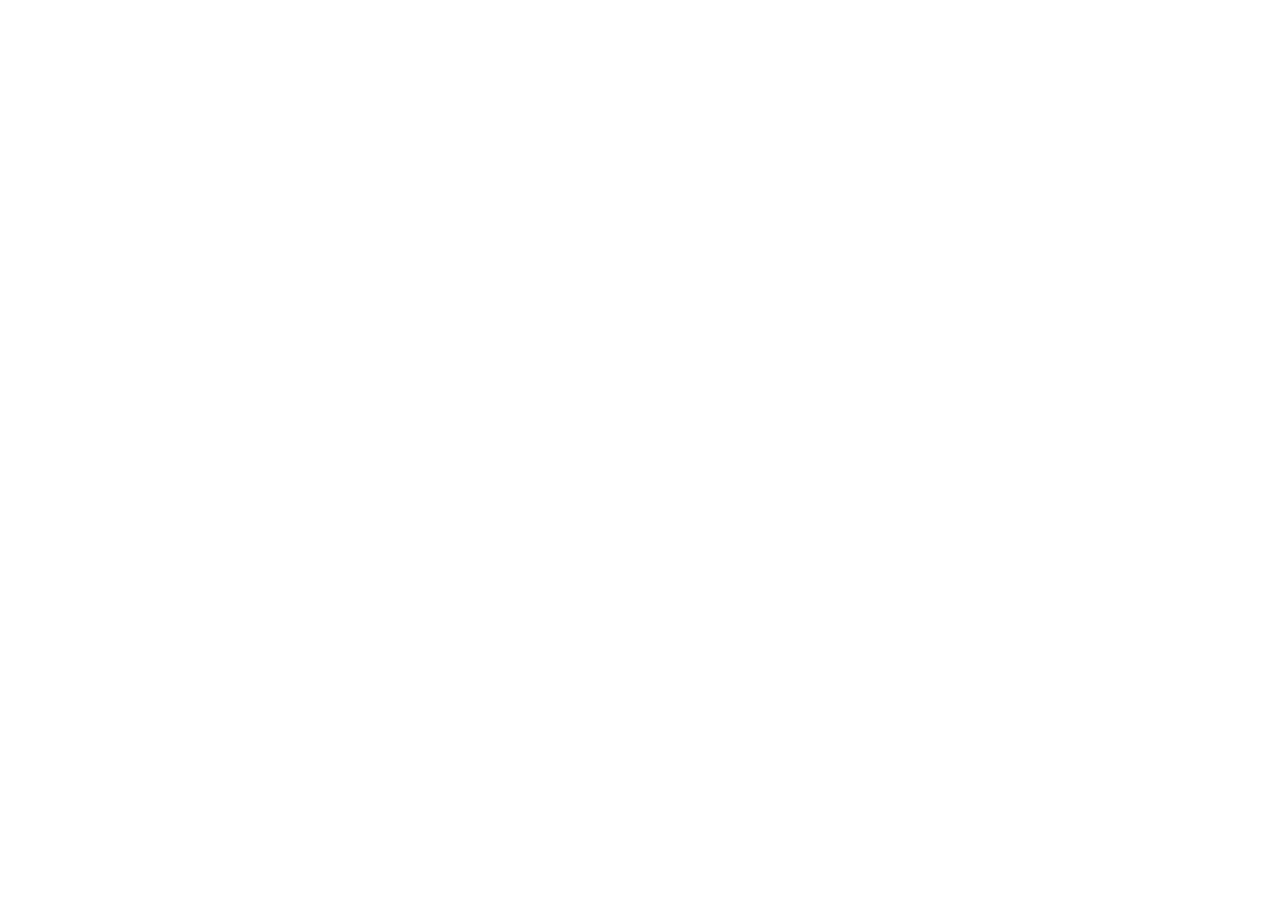
==== Activity 2 - JSON/index.html @ ecace031 "new activity" ====
<!doctype html>
<html lang="en">
  <head>
    <meta charset="utf-8">
    <meta name="viewport" content="width=device-width, initial-scale=1">
    <title>JSON</title>
    <link href="https://cdn.jsdelivr.net/npm/bootstrap@5.3.8/dist/css/bootstrap.min.css" rel="stylesheet" integrity="sha384-sRIl4kxILFvY47J16cr9ZwB07vP4J8+LH7qKQnuqkuIAvNWLzeN8tE5YBujZqJLB" crossorigin="anonymous">
  </head>
  <body>
    <h1></h1>
    <script src="https://cdn.jsdelivr.net/npm/bootstrap@5.3.8/dist/js/bootstrap.bundle.min.js" integrity="sha384-FKyoEForCGlyvwx9Hj09JcYn3nv7wiPVlz7YYwJrWVcXK/BmnVDxM+D2scQbITxI" crossorigin="anonymous"></script>
  </body>
</html>
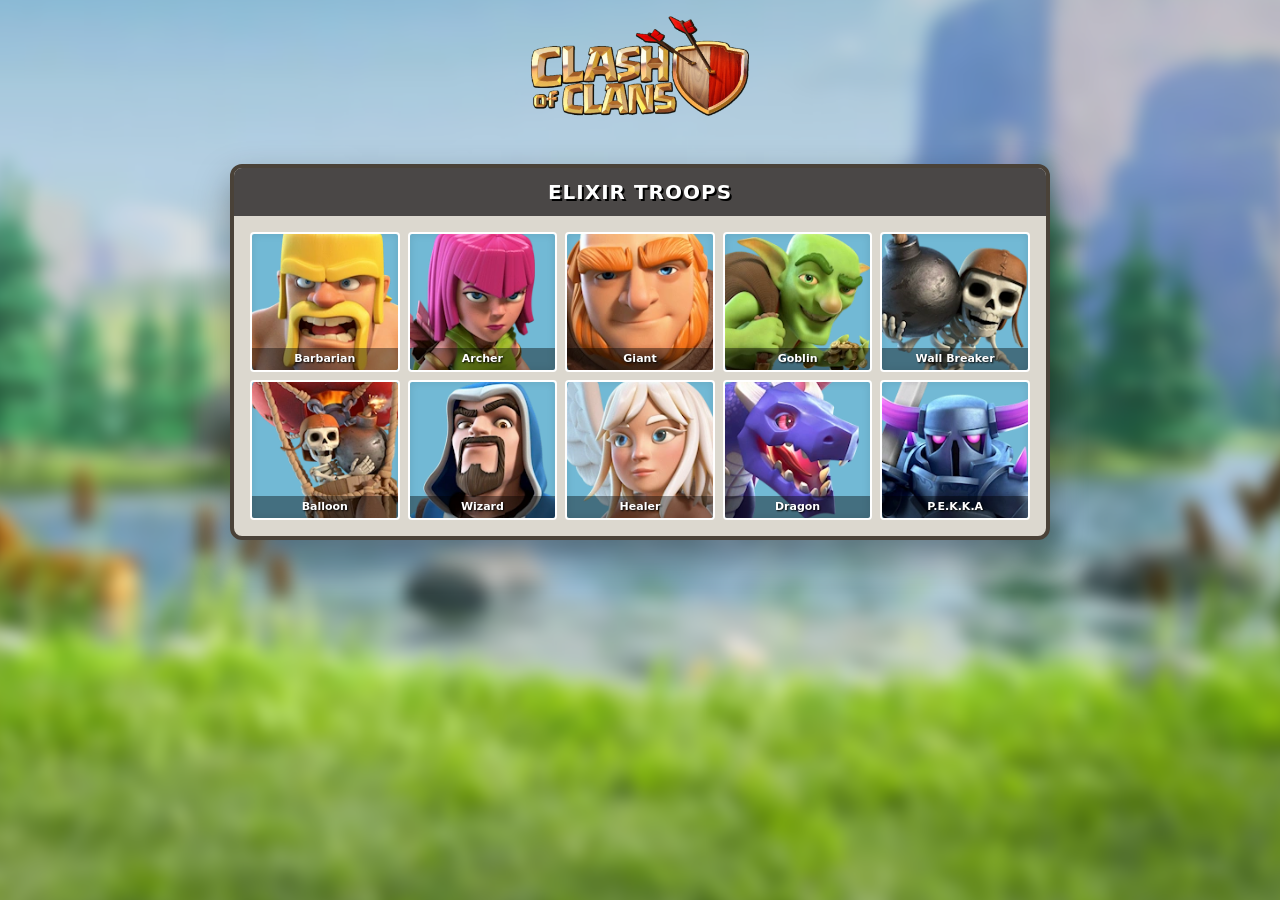
==== commit aa0f8153: "coc json data" ====
--- a/Activity 2 - JSON/index.html
+++ b/Activity 2 - JSON/index.html
@@ -1,13 +1,180 @@
 <!doctype html>
 <html lang="en">
   <head>
-    <meta charset="utf-8">
-    <meta name="viewport" content="width=device-width, initial-scale=1">
-    <title>JSON</title>
-    <link href="https://cdn.jsdelivr.net/npm/bootstrap@5.3.8/dist/css/bootstrap.min.css" rel="stylesheet" integrity="sha384-sRIl4kxILFvY47J16cr9ZwB07vP4J8+LH7qKQnuqkuIAvNWLzeN8tE5YBujZqJLB" crossorigin="anonymous">
+    <meta charset="utf-8" />
+    <meta name="viewport" content="width=device-width, initial-scale=1" />
+    <title>Clash of Clans - Different Troops</title>
+    <link
+      href="https://cdn.jsdelivr.net/npm/bootstrap@5.3.3/dist/css/bootstrap.min.css"
+      rel="stylesheet"
+    />
+    <link rel="stylesheet" href="assets/styles.css" />
+    <link rel="icon" type="image/svg+xml" href="assets/img/coc_favicon.png" />
   </head>
-  <body>
-    <h1></h1>
-    <script src="https://cdn.jsdelivr.net/npm/bootstrap@5.3.8/dist/js/bootstrap.bundle.min.js" integrity="sha384-FKyoEForCGlyvwx9Hj09JcYn3nv7wiPVlz7YYwJrWVcXK/BmnVDxM+D2scQbITxI" crossorigin="anonymous"></script>
+
+  <body class="d-flex flex-column min-vh-100 align-items-center p-3">
+
+    <div class="row w-100 justify-content-center">
+      <div class="col-10 col-sm-8 col-md-6 col-lg-4">
+        <div class="coc-logo-container mb-4 text-center">
+          <img
+            src="assets/img/coc_logo.svg"
+            alt="Clash of Clans Logo"
+            class="img-fluid coc-logo"
+            style="max-height: 100px;"
+          />
+        </div>
+      </div>
+    </div>
+
+    <div class="row w-100 justify-content-center">
+      <div class="col-12 col-md-11 col-lg-10 col-xl-9">
+
+        <div class="coc-main-card overflow-visible my-4 mx-auto w-100">
+
+          <div class="coc-tab-header">
+            <h2 class="coc-title">Elixir Troops</h2>
+          </div>
+
+          <div class="p-3">
+            <div
+              id="troop-grid"
+              class="row row-cols-2 row-cols-sm-3 row-cols-md-4 row-cols-lg-5 g-2"
+            >
+            </div>
+          </div>
+
+        </div>
+      </div>
+    </div>
+
+    <div
+      class="modal fade"
+      id="troopModal"
+      tabindex="-1"
+      aria-hidden="true"
+    >
+      <div class="modal-dialog modal-dialog-centered modal-lg">
+        <div class="modal-content coc-modal-content">
+
+          <div
+            class="modal-header coc-modal-header text-white border-bottom border-secondary position-relative justify-content-center"
+          >
+            <h5 class="modal-title fw-bold" id="info-title"></h5>
+
+            <button
+              type="button"
+              class="btn-close btn-close-white position-absolute end-0 me-3"
+              data-bs-dismiss="modal"
+              aria-label="Close"
+            ></button>
+          </div>
+
+          <div class="modal-body p-3 p-md-4">
+            <div class="row g-4 align-items-center">
+
+              <div class="col-12 col-md-5 text-center">
+                <div
+                  class="border rounded bg-white p-3 shadow-sm coc-image-box"
+                >
+                  <img
+                    id="info-img"
+                    src=""
+                    alt="Troop Image"
+                    class="img-fluid coc-modal-img"
+                  />
+                </div>
+              </div>
+
+              <div class="col-12 col-md-7">
+
+                <div class="mb-3">
+                  <div class="d-flex justify-content-between small fw-bold">
+                    <span>Damage per second</span>
+                    <span id="info-dps"></span>
+                  </div>
+                </div>
+
+                <div class="mb-3">
+                  <div class="d-flex justify-content-between small fw-bold">
+                    <span>Hitpoints</span>
+                    <span id="info-hp"></span>
+                  </div>
+                </div>
+
+                <div
+                  class="border-top border-bottom border-secondary py-2 my-3 small"
+                >
+
+                  <div class="row py-1 align-items-center">
+                    <div class="col-6">
+                      <span class="text-primary fw-bold">
+                        Favorite target:
+                      </span>
+                    </div>
+                    <div class="col-6 text-end">
+                      <span
+                        class="fw-bold text-dark"
+                        id="info-target"
+                      ></span>
+                    </div>
+                  </div>
+
+                  <div class="row py-1 align-items-center">
+                    <div class="col-6">
+                      <span class="text-primary fw-bold">
+                        Damage type:
+                      </span>
+                    </div>
+                    <div class="col-6 text-end">
+                      <span
+                        class="fw-bold text-dark"
+                        id="info-damage-type"
+                      ></span>
+                    </div>
+                  </div>
+
+                  <div class="row py-1 align-items-center">
+                    <div class="col-6">
+                      <span class="text-primary fw-bold">
+                        Targets:
+                      </span>
+                    </div>
+                    <div class="col-6 text-end">
+                      <span
+                        class="fw-bold text-dark"
+                        id="info-targets"
+                      ></span>
+                    </div>
+                  </div>
+
+                  <div class="row py-1 align-items-center">
+                    <div class="col-6">
+                      <span class="text-primary fw-bold">
+                        Movement speed:
+                      </span>
+                    </div>
+                    <div class="col-6 text-end">
+                      <span
+                        class="fw-bold text-dark"
+                        id="info-speed"
+                      ></span>
+                    </div>
+                  </div>
+
+                </div>
+              </div>
+
+            </div>
+          </div>
+
+        </div>
+      </div>
+    </div>
+
+    <script src="https://cdn.jsdelivr.net/npm/bootstrap@5.3.3/dist/js/bootstrap.bundle.min.js"></script>
+
+    <script src="assets/data.js"></script>
+
   </body>
 </html>
--- a/Activity 2 - JSON/assets/styles.css
+++ b/Activity 2 - JSON/assets/styles.css
@@ -0,0 +1,119 @@
+body {
+  position: relative;
+  min-height: 100vh;
+  margin: 0;
+  overflow-x: hidden;
+}
+
+body::before {
+  content: "";
+  position: fixed;
+  top: 0;
+  left: 0;
+  width: 100vw;
+  height: 100vh;
+  background-image: url('img/coc_bg.jpg'); 
+  background-size: cover;
+  background-position: center;
+  background-repeat: no-repeat;
+  filter: blur(8px);
+  transform: scale(1.05); 
+  z-index: -1;
+}
+
+.coc-main-card {
+  background-color: #dcd8cf;
+  border: 4px solid #4a4238;
+  border-radius: 12px;
+  box-shadow: 0 15px 35px rgba(0, 0, 0, 0.35);
+  position: relative;
+  width: 100%;
+  max-width: 820px;
+  padding: 0;
+}
+
+.coc-tab-header {
+  background-color: #4a4746;
+  border-top-left-radius: 8px;
+  border-top-right-radius: 8px;
+  height: 48px;
+  display: flex;
+  align-items: center;
+  justify-content: space-around;
+  padding: 0 40px;
+}
+
+.coc-title {
+  color: #ffffff;
+  font-weight: 800;
+  font-size: 1.25rem;
+  margin: 0;                
+  text-align: center;       
+  letter-spacing: 1px;
+  text-transform: uppercase;
+  text-shadow: 2px 2px 0px #000000;
+}
+
+.inner-troop-card {
+  background-color: #72b9d5;
+  border: 2px solid #ffffff;
+  border-radius: 4px;
+  height: 140px;
+  cursor: pointer;
+  position: relative;      
+  overflow: hidden;         
+  padding: 0;               
+  transition: transform 0.15s ease, filter 0.15s ease;
+  box-shadow: inset 0 0 8px rgba(0, 0, 0, 0.1);
+}
+
+.inner-troop-card:hover {
+  transform: scale(1.03);
+  filter: brightness(1.05);
+}
+
+
+.troop-img {
+  width: 100%;
+  height: 100%;
+  object-fit: cover;       
+  position: absolute;
+  top: 0;
+  left: 0;
+}
+
+.troop-name {
+  position: absolute;
+  bottom: 0;
+  left: 0;
+  right: 0;
+  background: rgba(0, 0, 0, 0.4); 
+  font-size: 11px;
+  text-shadow: 1px 1px 2px #000;
+  text-align: center;
+  padding: 3px 0;
+  margin: 0;
+  z-index: 2;                
+}
+
+.coc-modal-content {
+  background-color: #dcd8cf;
+  border: none;
+}
+
+.coc-modal-header {
+  background-color: #363434;
+}
+
+.coc-image-box {
+  height: 280px;
+  display: flex;
+  align-items: center;
+  justify-content: center;
+  background: radial-gradient(circle, #f5f5f5 0%, #dcdcdc 100%);
+}
+
+.coc-modal-img {
+  max-height: 240px;
+  object-fit: contain;
+}
